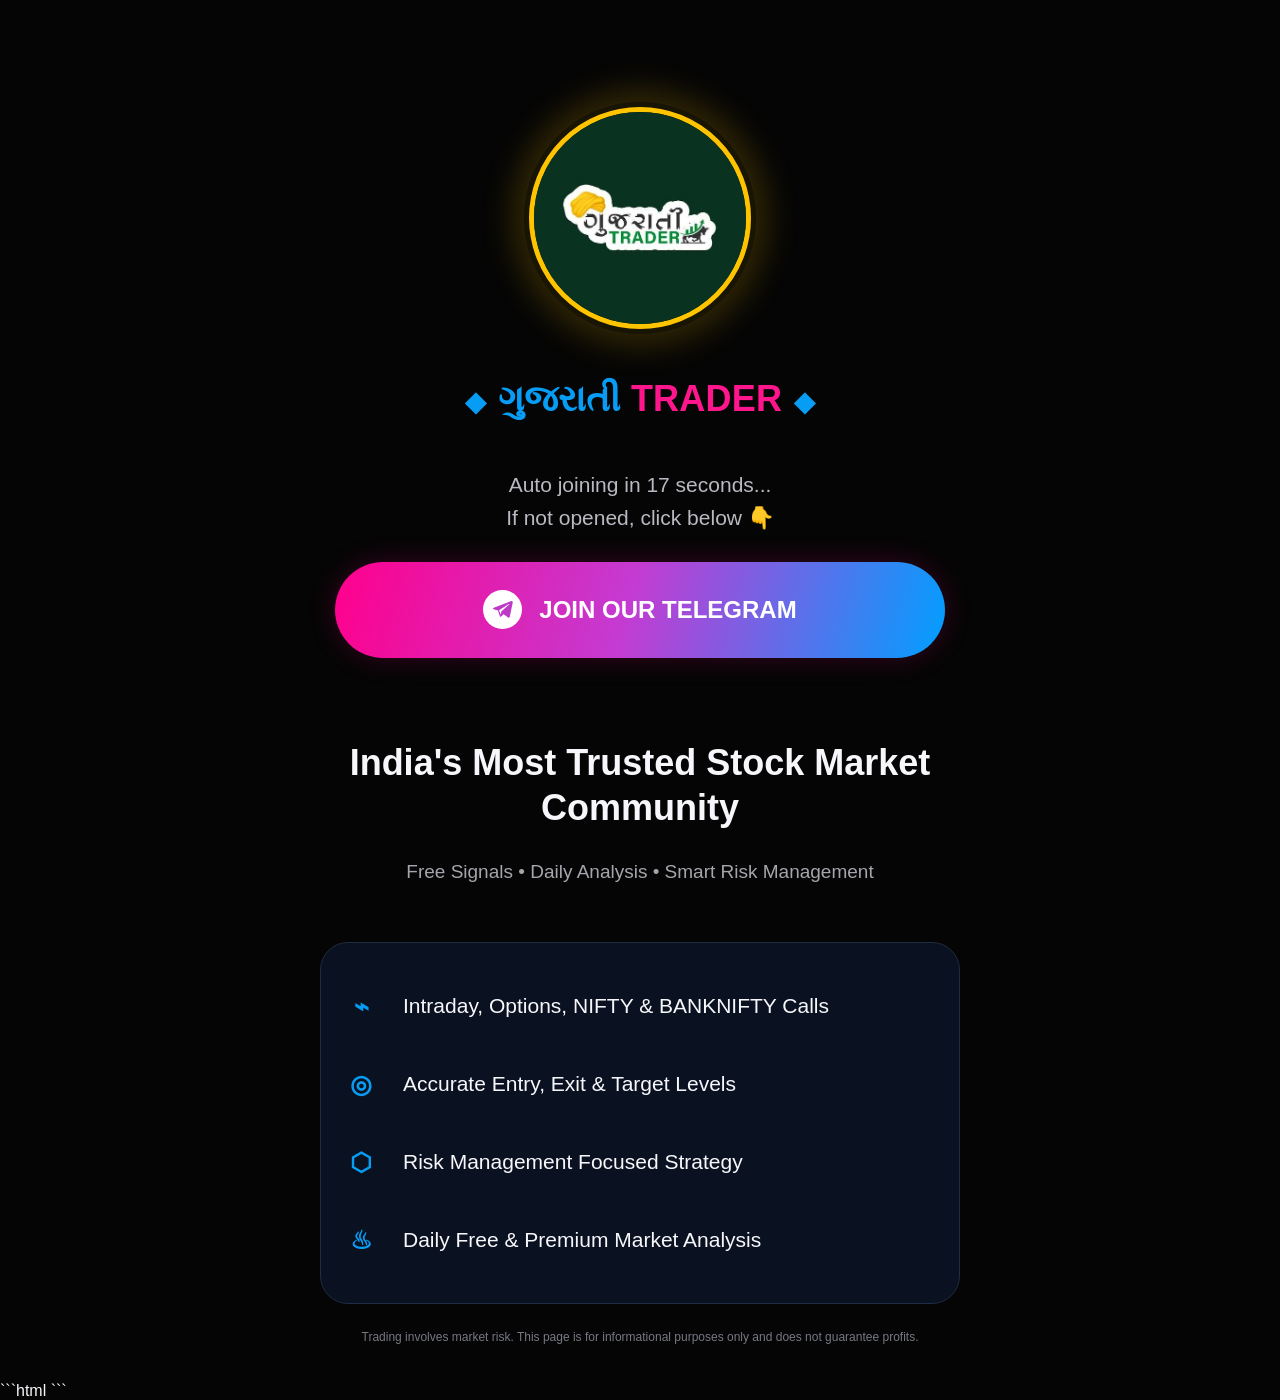
==== index.html @ 10ee50d8 "Refactor index.html for new design and features" ====
<!DOCTYPE html>
<html lang="en">
<head>
  <meta charset="UTF-8" />
  <meta name="viewport" content="width=device-width, initial-scale=1.0" />
  <meta name="theme-color" content="#050505" />
  <title>Trade with prateek  | Join Telegram</title>
  <style>
    :root { --blue:#079df4; --pink:#ff008b; --text:#f7f7fb; --muted:#a5a5b0; }
    * { box-sizing:border-box; }
    html { min-height:100%; background:#050505; }
    body { margin:0; min-height:100vh; background:#050505; color:var(--text); font-family:Arial, Helvetica, sans-serif; }
    .page { width:min(100%,720px); margin:0 auto; padding:92px 22px 36px; text-align:center; }
    .logo-wrap { width:232px; height:232px; margin:10px auto 44px; border-radius:50%; display:grid; place-items:center; background:rgba(255,196,0,.08); box-shadow:0 0 32px 12px rgba(255,193,0,.18); }
    .logo { width:222px; height:222px; border-radius:50%; border:5px solid #ffc400; object-fit:cover; background:#fff; }
    .brand { font-size:clamp(27px,5vw,36px); font-weight:800; margin:0 0 48px; letter-spacing:.2px; }
    .brand .guj { color:#079df4; }
    .brand .trader { color:#ff168c; }
    .diamond { color:#079df4; padding:0 12px; font-size:27px; }
    .countdown { color:#b9b9c2; font-size:clamp(16px,3.8vw,21px); line-height:1.6; margin:0 0 4px; }
    .hint { color:#b9b9c2; font-size:clamp(16px,3.8vw,21px); margin:0 0 32px; }
    .join { display:flex; align-items:center; justify-content:center; gap:17px; width:100%; max-width:610px; min-height:96px; margin:0 auto 82px; padding:18px 20px; border-radius:60px; color:white; text-decoration:none; font-size:clamp(18px,4vw,24px); font-weight:700; background:linear-gradient(105deg,#ff008c 0%,#c43bd2 48%,#009fff 100%); box-shadow:0 0 28px rgba(255,0,140,.2); transition:transform .15s ease; }
    .join:active { transform:scale(.985); }
    .telegram { width:39px; height:39px; border-radius:50%; background:white; color:#bf39c7; display:inline-grid; place-items:center; flex:0 0 auto; }
    .telegram svg { width:24px; height:24px; fill:currentColor; }
    h1 { font-size:clamp(27px,5vw,36px); line-height:1.25; margin:0 auto 28px; max-width:620px; font-weight:800; }
    .subtitle { color:#a5a5ad; font-size:19px; line-height:1.5; margin:0 0 56px; }
    .features { text-align:left; background:#0a1221; border:1px solid #202c42; border-radius:28px; padding:24px 26px; max-width:640px; margin:0 auto; }
    .feature { display:flex; align-items:center; gap:28px; min-height:78px; font-size:clamp(16px,3.3vw,21px); line-height:1.4; }
    .icon { width:28px; flex:0 0 28px; text-align:center; color:#079df4; font-size:25px; font-weight:700; }
    .disclaimer { color:#777984; font-size:12px; line-height:1.5; margin:24px auto 0; max-width:600px; }
    @media (max-width:420px) { .page{padding:70px 20px 28px;} .logo-wrap{width:210px;height:210px;margin-bottom:40px;} .logo{width:202px;height:202px;} .brand{margin-bottom:42px;} .join{min-height:88px;margin-bottom:70px;} .features{padding:18px 17px;border-radius:24px;} .feature{gap:18px;min-height:75px;} }
  </style>
<!-- Meta Pixel Code -->
<script>
!function(f,b,e,v,n,t,s)
{if(f.fbq)return;n=f.fbq=function(){n.callMethod?
n.callMethod.apply(n,arguments):n.queue.push(arguments)};
if(!f._fbq)f._fbq=n;n.push=n;n.loaded=!0;n.version='2.0';
n.queue=[];t=b.createElement(e);t.async=!0;
t.src=v;s=b.getElementsByTagName(e)[0];
s.parentNode.insertBefore(t,s)}(window, document,'script',
'https://connect.facebook.net/en_US/fbevents.js');
fbq('init', '1268395471869922');
fbq('track', 'PageView');
</script>
<noscript><img height="1" width="1" style="display:none"
src="https://www.facebook.com/tr?id=1268395471869922&ev=PageView&noscript=1"
/></noscript>
<!-- End Meta Pixel Code -->
</head>
<body>
  <main class="page">
    <div class="logo-wrap"><img class="logo" src="logo.png" alt="Trade with prateek logo"></div>
    <div class="brand"><span class="diamond">◆</span><span class="guj">ગુજરાતી</span> <span class="trader">TRADER</span><span class="diamond">◆</span></div>
    <p class="countdown" id="countdown">Auto joining in 18 seconds...</p>
    <p class="hint">If not opened, click below 👇</p>
    <a class="join" id="joinButton" href="https://t.me/YourChannelName" target="_blank" rel="noopener noreferrer">
      <span class="telegram" aria-hidden="true"><svg viewBox="0 0 24 24"><path d="M21.7 3.3a1.4 1.4 0 0 0-1.45-.25L2.8 9.7c-1.2.47-1.18 1.15-.22 1.45l4.47 1.4 1.72 5.36c.2.59.1.82.72.82.48 0 .7-.22.97-.48l2.16-2.1 4.5 3.32c.83.46 1.43.22 1.64-.77l2.95-13.93c.3-1.2-.46-1.74-1.01-1.47ZM8.03 12.23l9.74-6.14c.48-.29.92-.13.56.19l-8.04 7.26-.31 3.3-1.95-4.61Z"/></svg></span>
      <span>JOIN OUR TELEGRAM</span>
    </a>
    <h1>India's Most Trusted Stock Market Community</h1>
    <p class="subtitle">Free Signals • Daily Analysis • Smart Risk Management</p>
    <section class="features" aria-label="Community features">
      <div class="feature"><span class="icon">⌁</span><span>Intraday, Options, NIFTY &amp; BANKNIFTY Calls</span></div>
      <div class="feature"><span class="icon">◎</span><span>Accurate Entry, Exit &amp; Target Levels</span></div>
      <div class="feature"><span class="icon">⬡</span><span>Risk Management Focused Strategy</span></div>
      <div class="feature"><span class="icon">♨</span><span>Daily Free &amp; Premium Market Analysis</span></div>
    </section>
    <p class="disclaimer">Trading involves market risk. This page is for informational purposes only and does not guarantee profits.</p>
  </main>
```html
<script>
const TELEGRAM_URL = 'https://t.me/+hWHym8kkS_9lNjA1';

const countdown = document.getElementById('countdown');
const button = document.getElementById('joinButton');

let seconds = 18;

const timer = setInterval(function () {
  seconds--;

  if (countdown) {
    countdown.textContent = seconds > 0
      ? `Auto joining in ${seconds} seconds...`
      : 'Opening Telegram...';
  }

  if (seconds <= 0) {
    clearInterval(timer);
    window.location.href = TELEGRAM_URL;
  }
}, 1000);

button.addEventListener('click', function () {
  if (typeof fbq === 'function') {
    fbq('track', 'Subscribe');
  }

  window.location.href = TELEGRAM_URL;
});
</script>
```
</body>
</html>
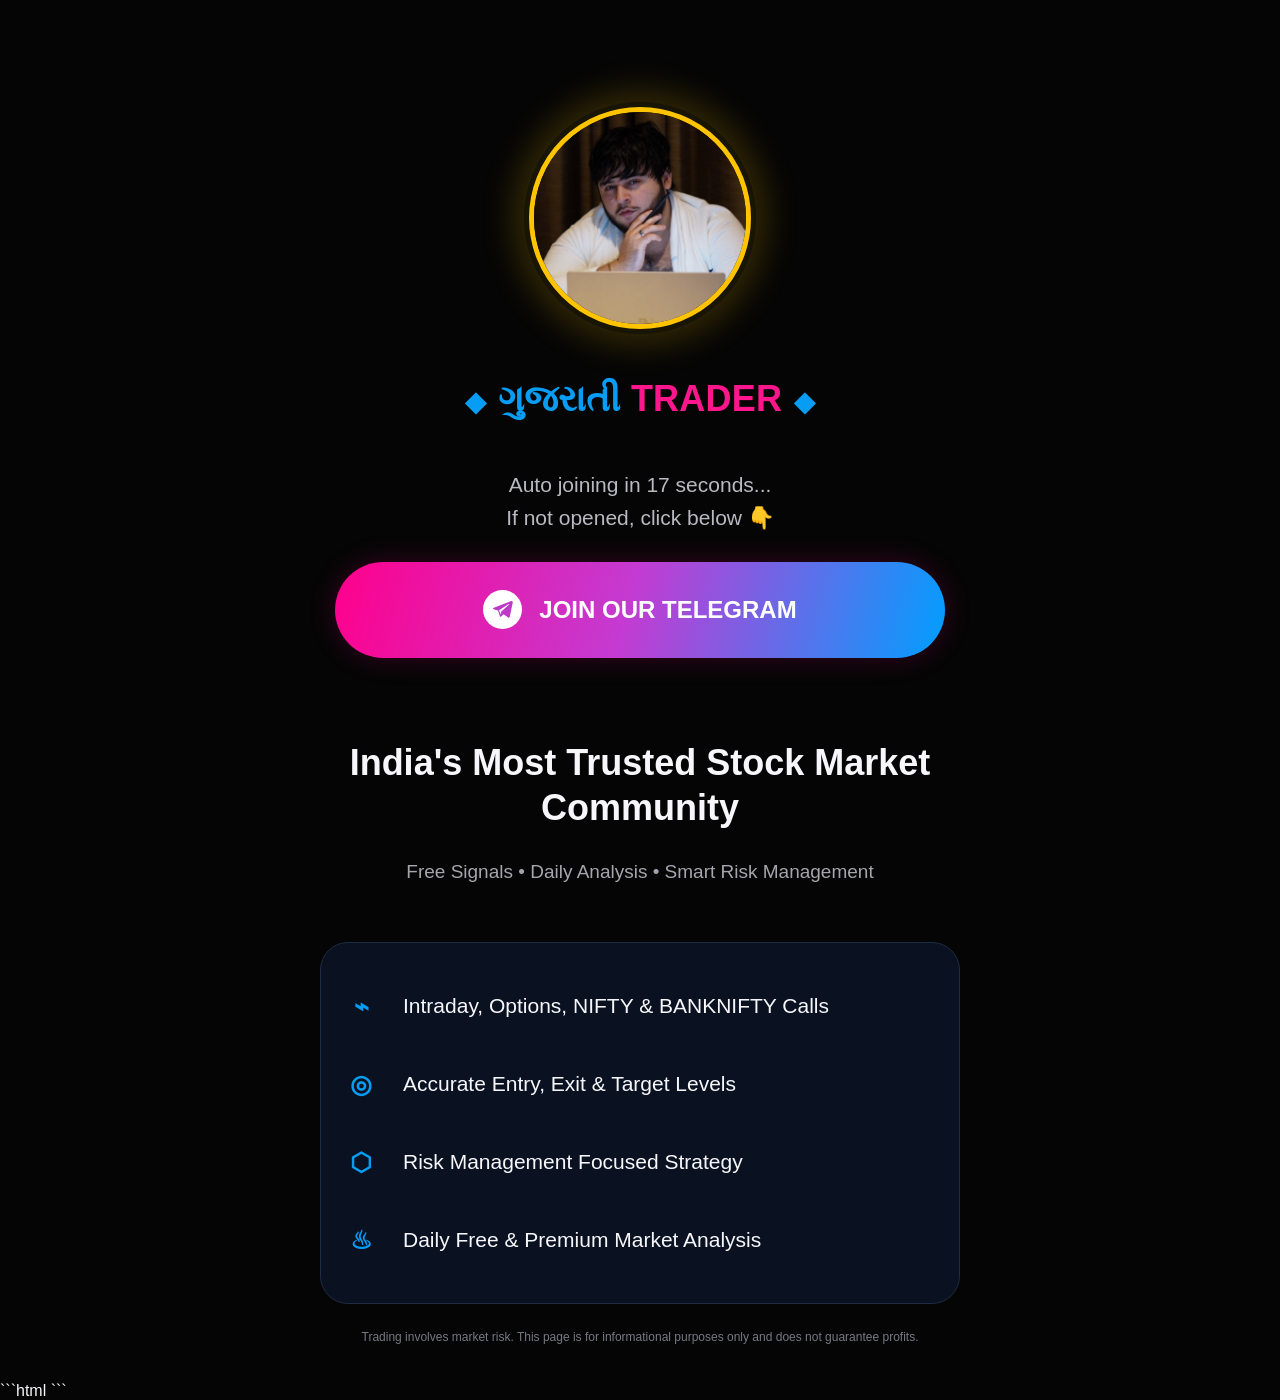
==== commit 241fc4b3: "Update index.html" ====
--- a/index.html
+++ b/index.html
@@ -4,7 +4,7 @@
   <meta charset="UTF-8" />
   <meta name="viewport" content="width=device-width, initial-scale=1.0" />
   <meta name="theme-color" content="#050505" />
-  <title>Trade with prateek  | Join Telegram</title>
+  <title> Trade with prateek | Join Telegram</title>
   <style>
     :root { --blue:#079df4; --pink:#ff008b; --text:#f7f7fb; --muted:#a5a5b0; }
     * { box-sizing:border-box; }
@@ -55,7 +55,7 @@
     <div class="brand"><span class="diamond">◆</span><span class="guj">ગુજરાતી</span> <span class="trader">TRADER</span><span class="diamond">◆</span></div>
     <p class="countdown" id="countdown">Auto joining in 18 seconds...</p>
     <p class="hint">If not opened, click below 👇</p>
-    <a class="join" id="joinButton" href="https://t.me/YourChannelName" target="_blank" rel="noopener noreferrer">
+    <a class="join" id="joinButton" href="https://t.me/+hWHym8kkS_9lNjA1" target="_blank" rel="noopener noreferrer">
       <span class="telegram" aria-hidden="true"><svg viewBox="0 0 24 24"><path d="M21.7 3.3a1.4 1.4 0 0 0-1.45-.25L2.8 9.7c-1.2.47-1.18 1.15-.22 1.45l4.47 1.4 1.72 5.36c.2.59.1.82.72.82.48 0 .7-.22.97-.48l2.16-2.1 4.5 3.32c.83.46 1.43.22 1.64-.77l2.95-13.93c.3-1.2-.46-1.74-1.01-1.47ZM8.03 12.23l9.74-6.14c.48-.29.92-.13.56.19l-8.04 7.26-.31 3.3-1.95-4.61Z"/></svg></span>
       <span>JOIN OUR TELEGRAM</span>
     </a>
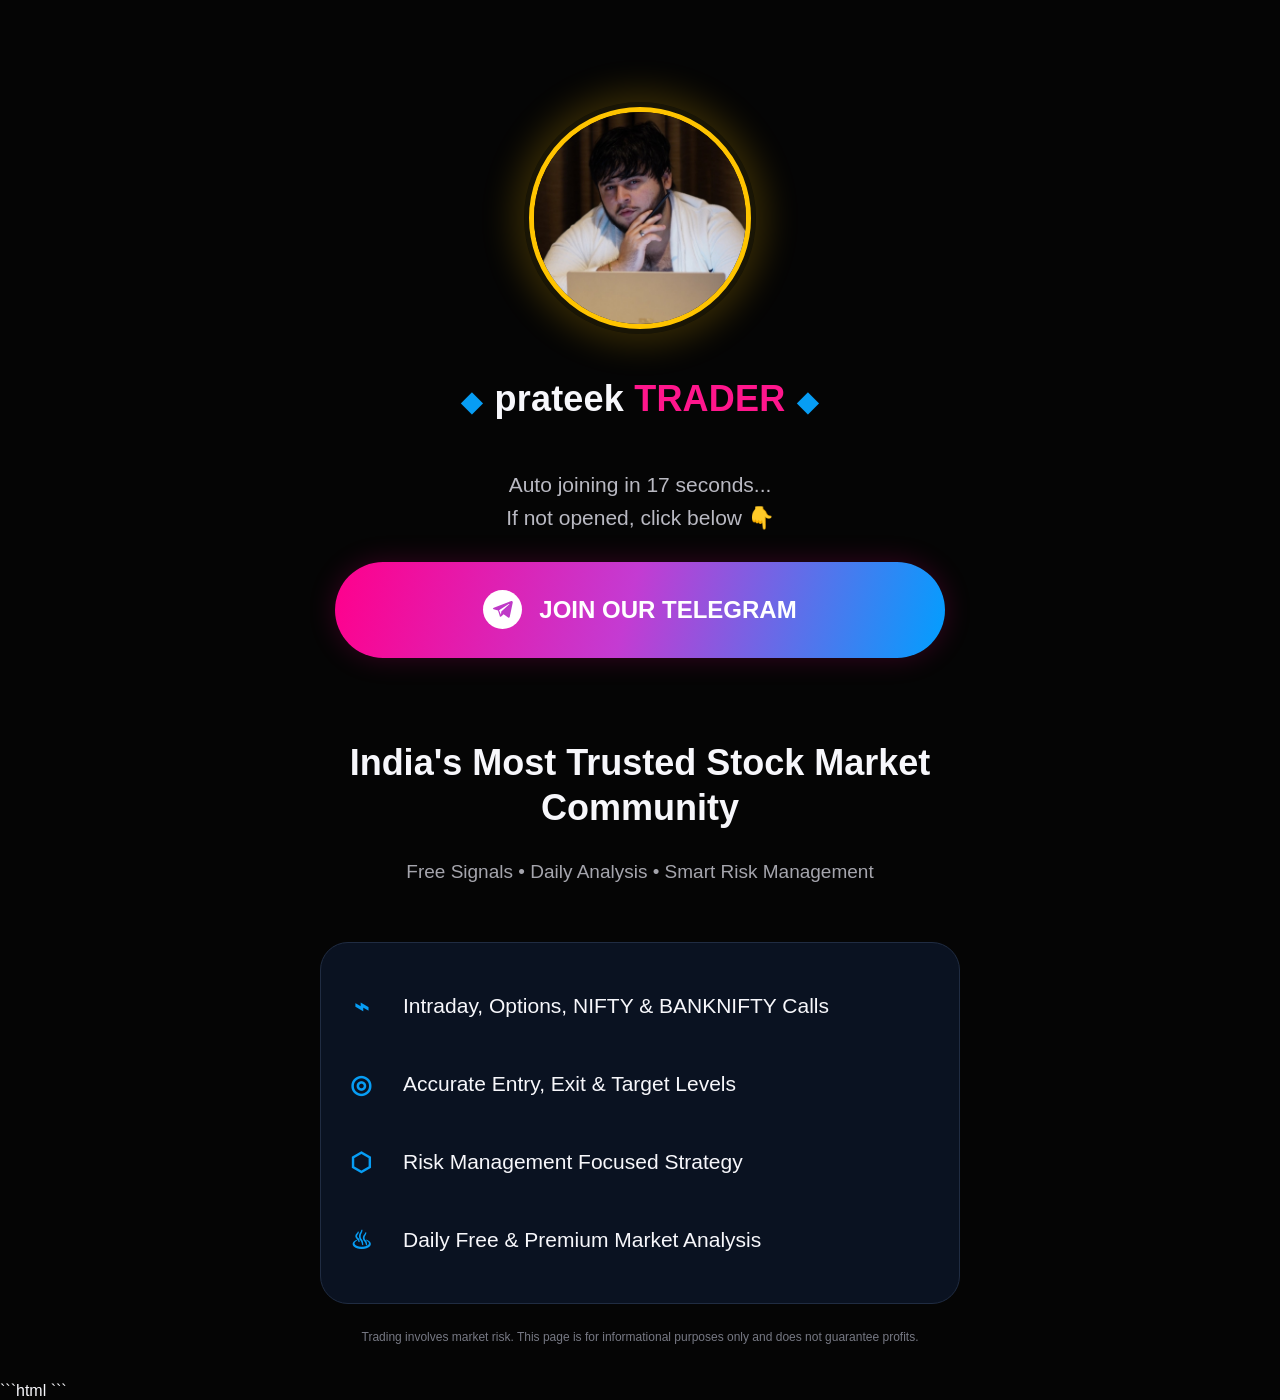
==== commit 3fd83dea: "Update title and brand name in index.html" ====
--- a/index.html
+++ b/index.html
@@ -4,7 +4,7 @@
   <meta charset="UTF-8" />
   <meta name="viewport" content="width=device-width, initial-scale=1.0" />
   <meta name="theme-color" content="#050505" />
-  <title> Trade with prateek | Join Telegram</title>
+  <title>Trade with prateek | Join Telegram</title>
   <style>
     :root { --blue:#079df4; --pink:#ff008b; --text:#f7f7fb; --muted:#a5a5b0; }
     * { box-sizing:border-box; }
@@ -52,7 +52,7 @@
 <body>
   <main class="page">
     <div class="logo-wrap"><img class="logo" src="logo.png" alt="Trade with prateek logo"></div>
-    <div class="brand"><span class="diamond">◆</span><span class="guj">ગુજરાતી</span> <span class="trader">TRADER</span><span class="diamond">◆</span></div>
+    <div class="brand"><span class="diamond">◆</span><span class="prateek">prateek</span> <span class="trader">TRADER</span><span class="diamond">◆</span></div>
     <p class="countdown" id="countdown">Auto joining in 18 seconds...</p>
     <p class="hint">If not opened, click below 👇</p>
     <a class="join" id="joinButton" href="https://t.me/+hWHym8kkS_9lNjA1" target="_blank" rel="noopener noreferrer">
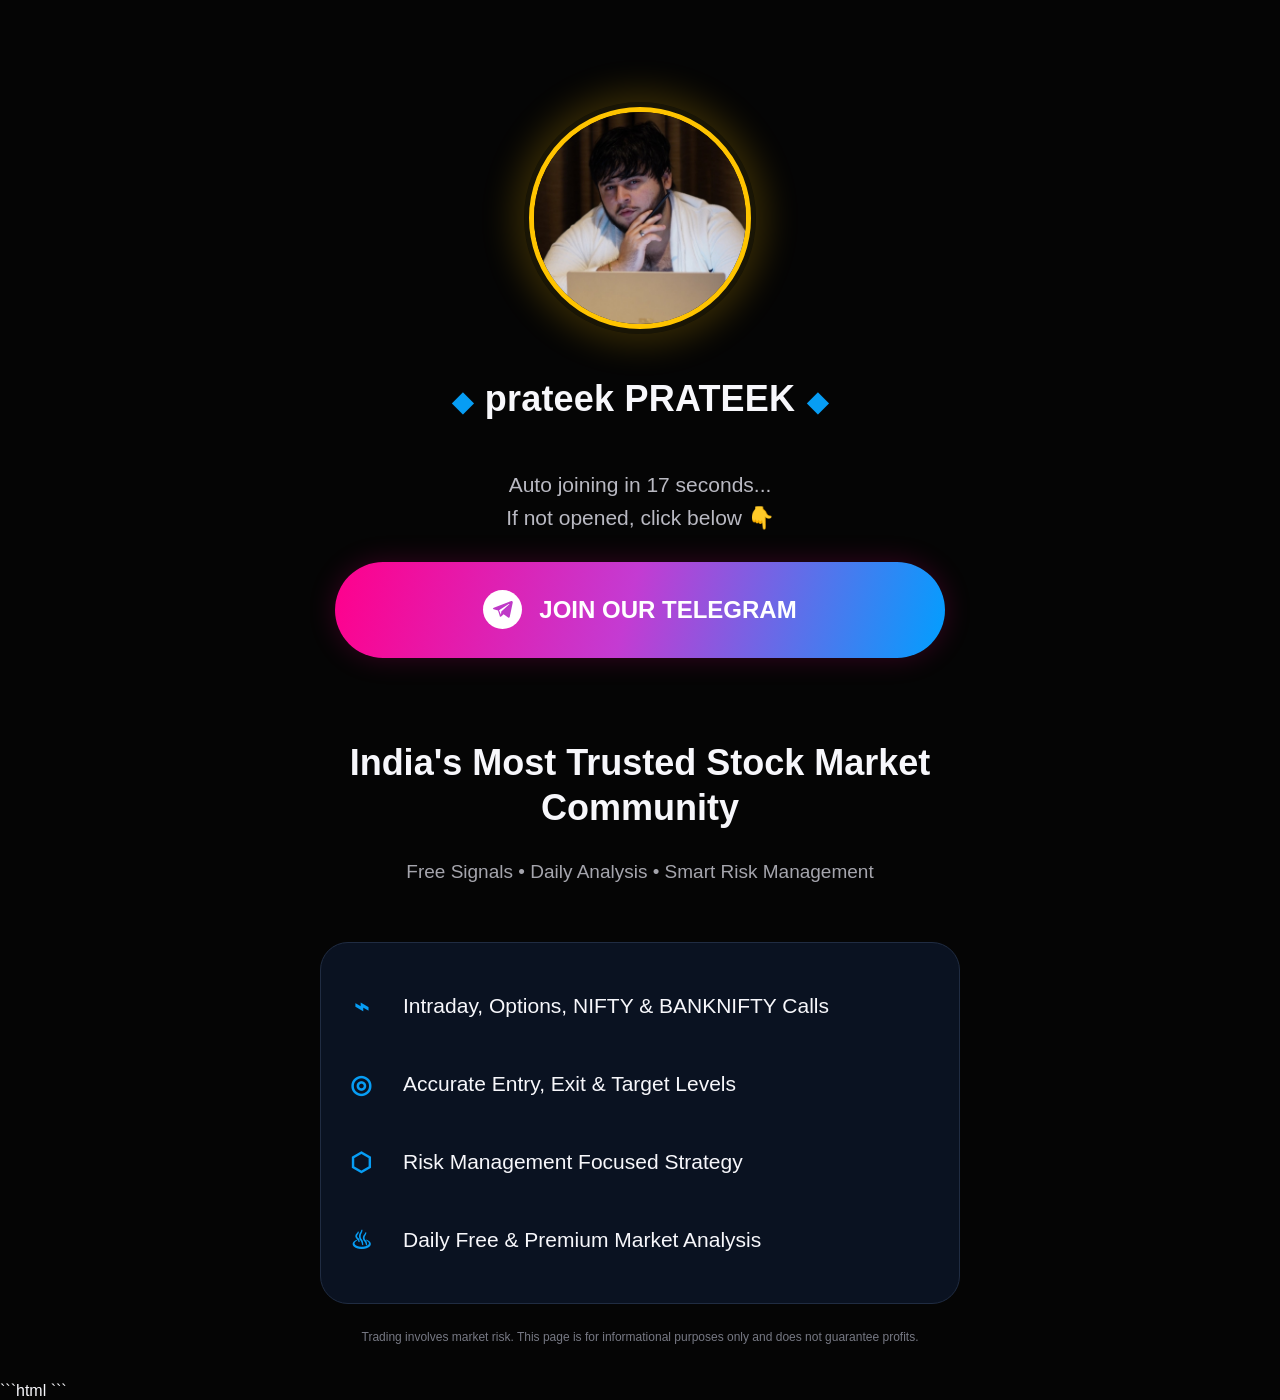
==== commit 51086e39: "Update brand text in index.html" ====
--- a/index.html
+++ b/index.html
@@ -52,7 +52,7 @@
 <body>
   <main class="page">
     <div class="logo-wrap"><img class="logo" src="logo.png" alt="Trade with prateek logo"></div>
-    <div class="brand"><span class="diamond">◆</span><span class="prateek">prateek</span> <span class="trader">TRADER</span><span class="diamond">◆</span></div>
+    <div class="brand"><span class="diamond">◆</span><span class="TRADE WITH">prateek</span> <span class="prateek">PRATEEK</span><span class="diamond">◆</span></div>
     <p class="countdown" id="countdown">Auto joining in 18 seconds...</p>
     <p class="hint">If not opened, click below 👇</p>
     <a class="join" id="joinButton" href="https://t.me/+hWHym8kkS_9lNjA1" target="_blank" rel="noopener noreferrer">
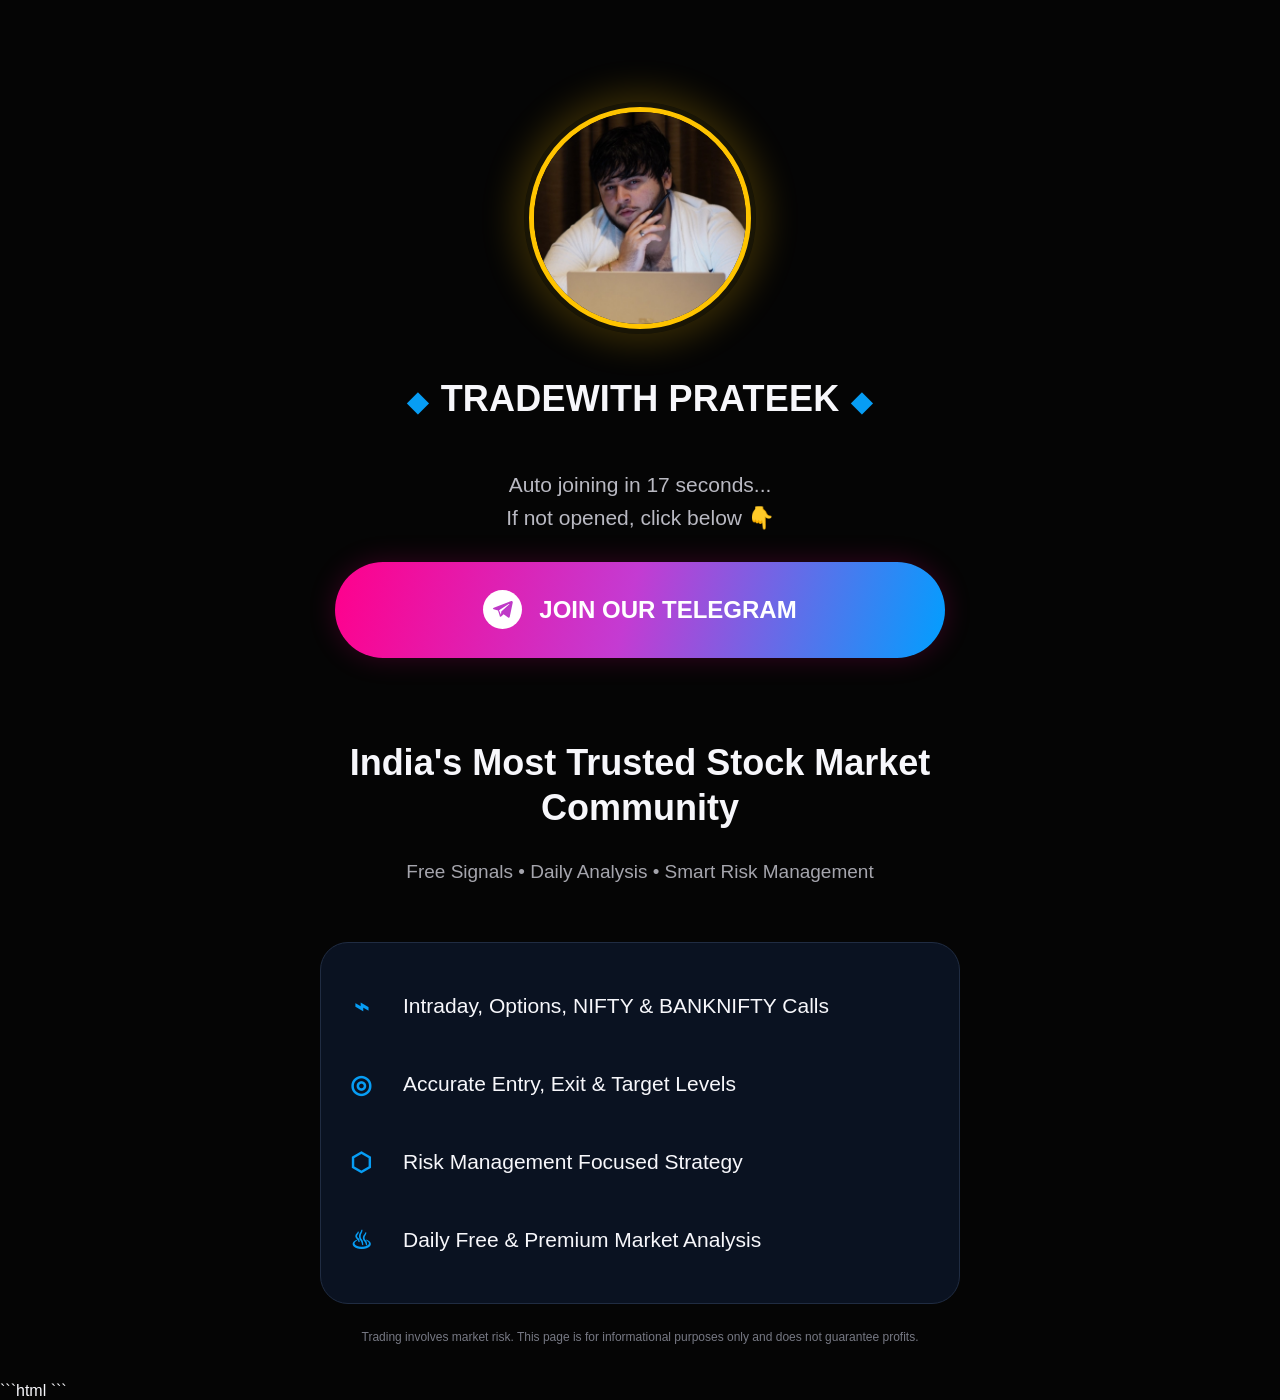
==== commit 2f36fec6: "Update brand text from 'Trade with' to 'TRADEWITH'" ====
--- a/index.html
+++ b/index.html
@@ -52,7 +52,7 @@
 <body>
   <main class="page">
     <div class="logo-wrap"><img class="logo" src="logo.png" alt="Trade with prateek logo"></div>
-    <div class="brand"><span class="diamond">◆</span><span class="TRADE WITH">prateek</span> <span class="prateek">PRATEEK</span><span class="diamond">◆</span></div>
+    <div class="brand"><span class="diamond">◆</span><span class="TRADE WITH">TRADEWITH</span> <span class="prateek">PRATEEK</span><span class="diamond">◆</span></div>
     <p class="countdown" id="countdown">Auto joining in 18 seconds...</p>
     <p class="hint">If not opened, click below 👇</p>
     <a class="join" id="joinButton" href="https://t.me/+hWHym8kkS_9lNjA1" target="_blank" rel="noopener noreferrer">
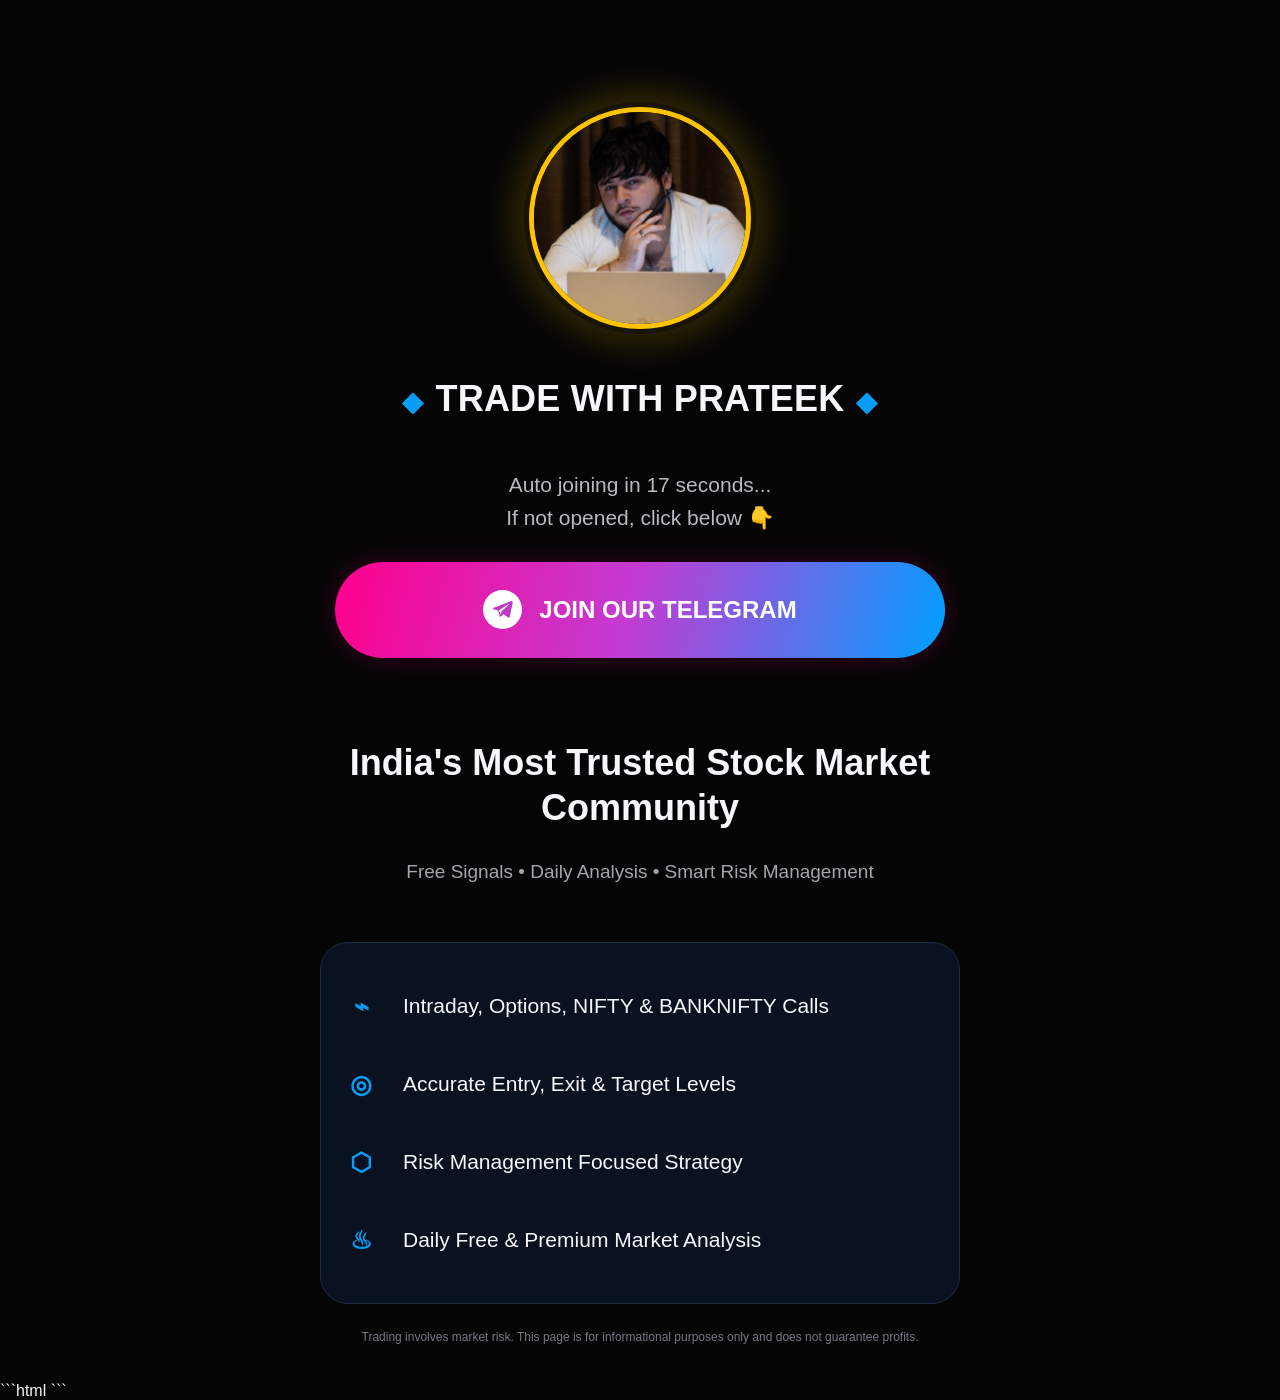
==== commit e24aa365: "Fix brand text spacing in index.html" ====
--- a/index.html
+++ b/index.html
@@ -52,7 +52,7 @@
 <body>
   <main class="page">
     <div class="logo-wrap"><img class="logo" src="logo.png" alt="Trade with prateek logo"></div>
-    <div class="brand"><span class="diamond">◆</span><span class="TRADE WITH">TRADEWITH</span> <span class="prateek">PRATEEK</span><span class="diamond">◆</span></div>
+    <div class="brand"><span class="diamond">◆</span><span class="TRADE WITH">TRADE WITH</span> <span class="prateek">PRATEEK</span><span class="diamond">◆</span></div>
     <p class="countdown" id="countdown">Auto joining in 18 seconds...</p>
     <p class="hint">If not opened, click below 👇</p>
     <a class="join" id="joinButton" href="https://t.me/+hWHym8kkS_9lNjA1" target="_blank" rel="noopener noreferrer">
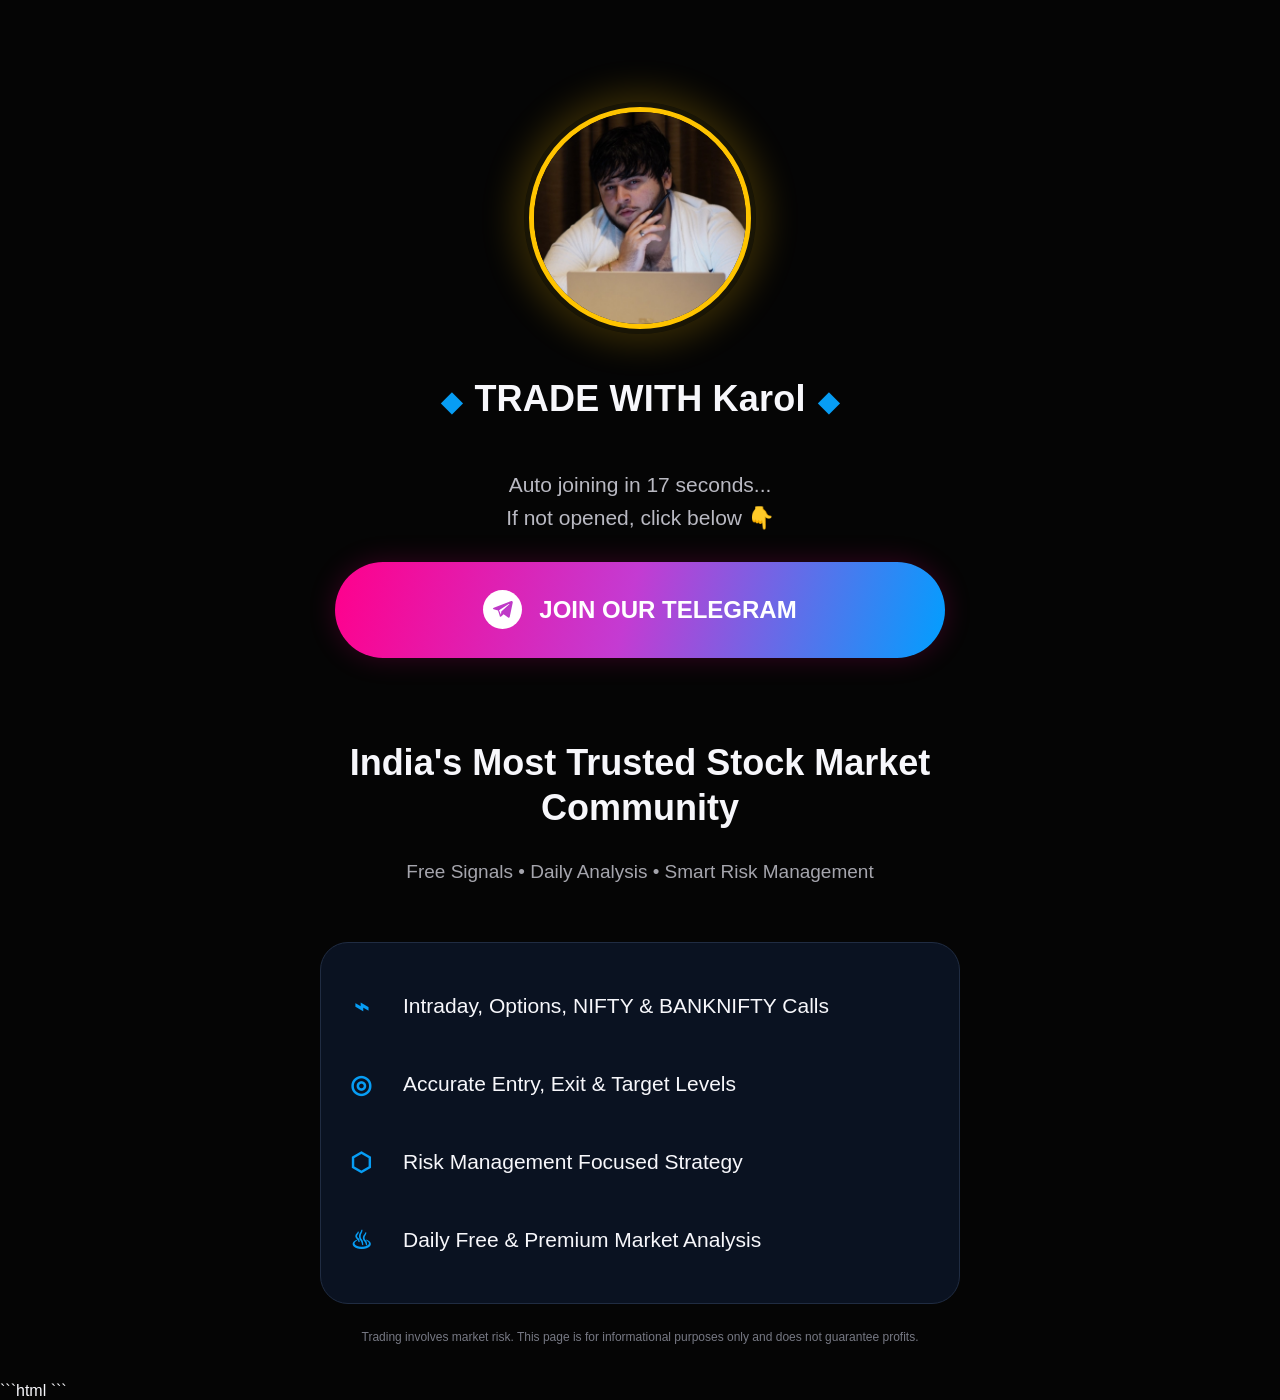
==== commit 8d693679: "Update title and branding for Karol" ====
--- a/index.html
+++ b/index.html
@@ -4,7 +4,7 @@
   <meta charset="UTF-8" />
   <meta name="viewport" content="width=device-width, initial-scale=1.0" />
   <meta name="theme-color" content="#050505" />
-  <title>Trade with prateek | Join Telegram</title>
+  <title>Trade with karol | Join Telegram</title>
   <style>
     :root { --blue:#079df4; --pink:#ff008b; --text:#f7f7fb; --muted:#a5a5b0; }
     * { box-sizing:border-box; }
@@ -51,8 +51,8 @@
 </head>
 <body>
   <main class="page">
-    <div class="logo-wrap"><img class="logo" src="logo.png" alt="Trade with prateek logo"></div>
-    <div class="brand"><span class="diamond">◆</span><span class="TRADE WITH">TRADE WITH</span> <span class="prateek">PRATEEK</span><span class="diamond">◆</span></div>
+    <div class="logo-wrap"><img class="logo" src="logo.png" alt="Trade with karol logo"></div>
+    <div class="brand"><span class="diamond">◆</span><span class="TRADE WITH">TRADE WITH</span> <span class="prateek">Karol</span><span class="diamond">◆</span></div>
     <p class="countdown" id="countdown">Auto joining in 18 seconds...</p>
     <p class="hint">If not opened, click below 👇</p>
     <a class="join" id="joinButton" href="https://t.me/+hWHym8kkS_9lNjA1" target="_blank" rel="noopener noreferrer">
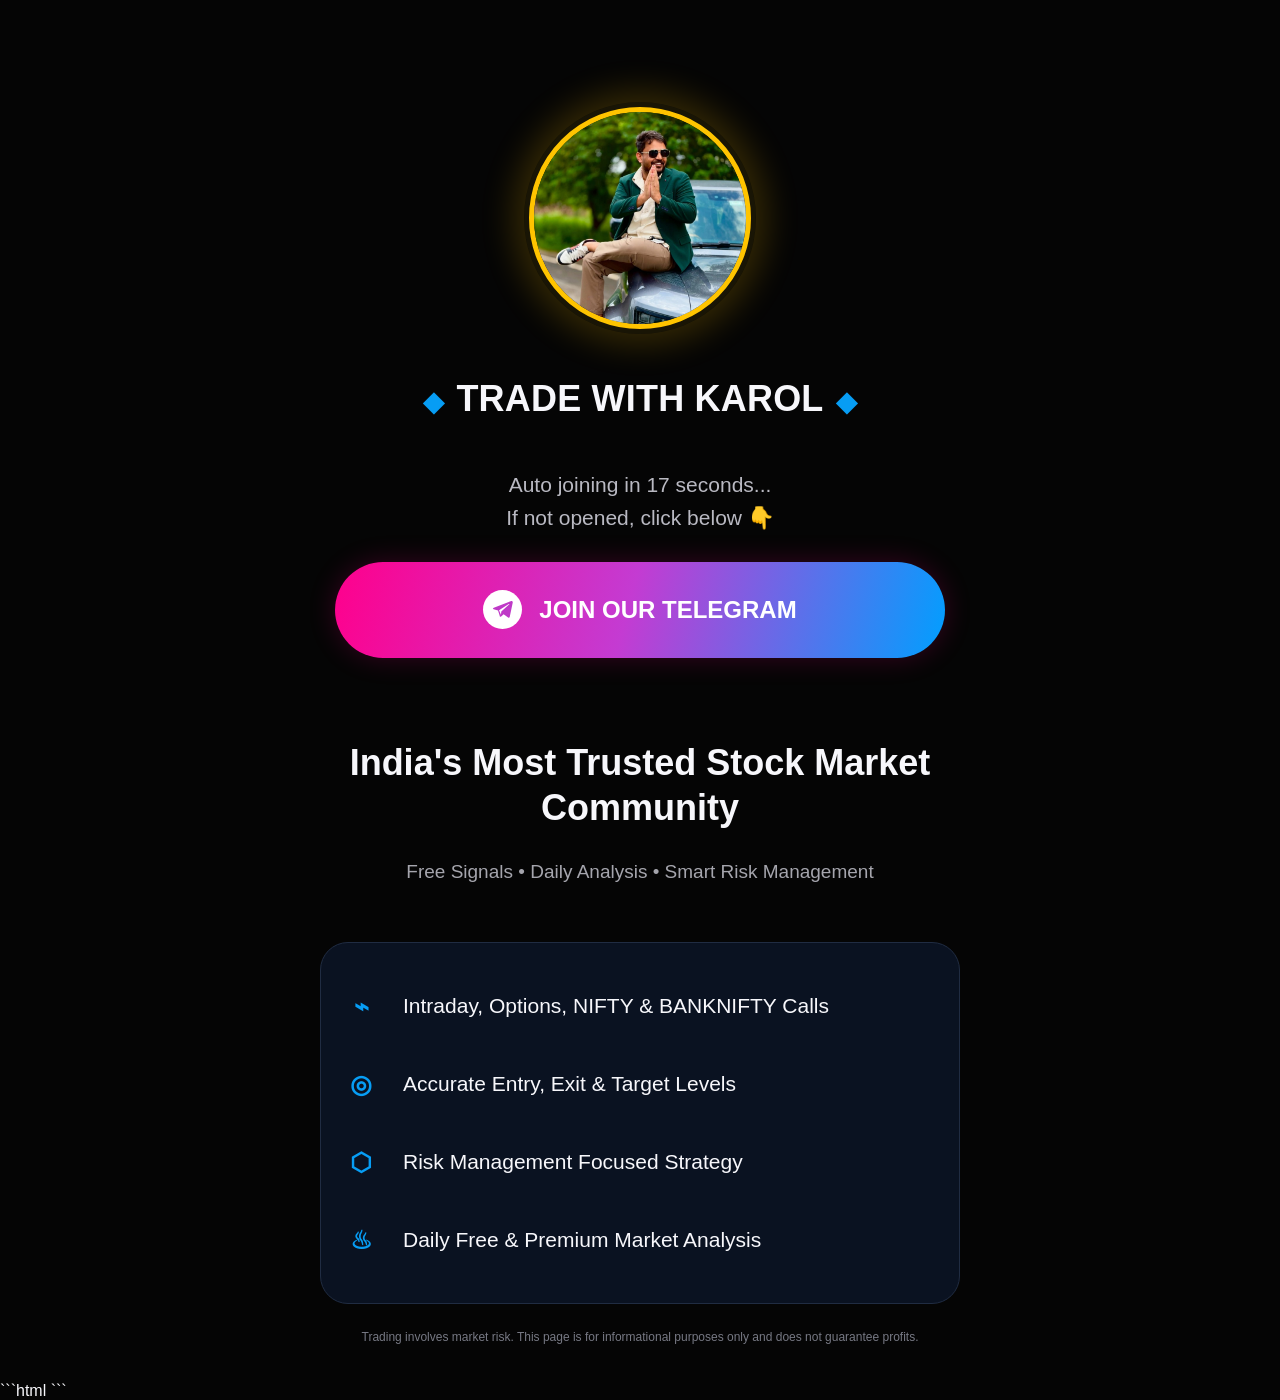
==== commit 5ad340f8: "Update brand name from 'Karol' to 'KAROL'" ====
--- a/index.html
+++ b/index.html
@@ -52,7 +52,7 @@
 <body>
   <main class="page">
     <div class="logo-wrap"><img class="logo" src="logo.png" alt="Trade with karol logo"></div>
-    <div class="brand"><span class="diamond">◆</span><span class="TRADE WITH">TRADE WITH</span> <span class="prateek">Karol</span><span class="diamond">◆</span></div>
+    <div class="brand"><span class="diamond">◆</span><span class="TRADE WITH">TRADE WITH</span> <span class="prateek">KAROL</span><span class="diamond">◆</span></div>
     <p class="countdown" id="countdown">Auto joining in 18 seconds...</p>
     <p class="hint">If not opened, click below 👇</p>
     <a class="join" id="joinButton" href="https://t.me/+hWHym8kkS_9lNjA1" target="_blank" rel="noopener noreferrer">
